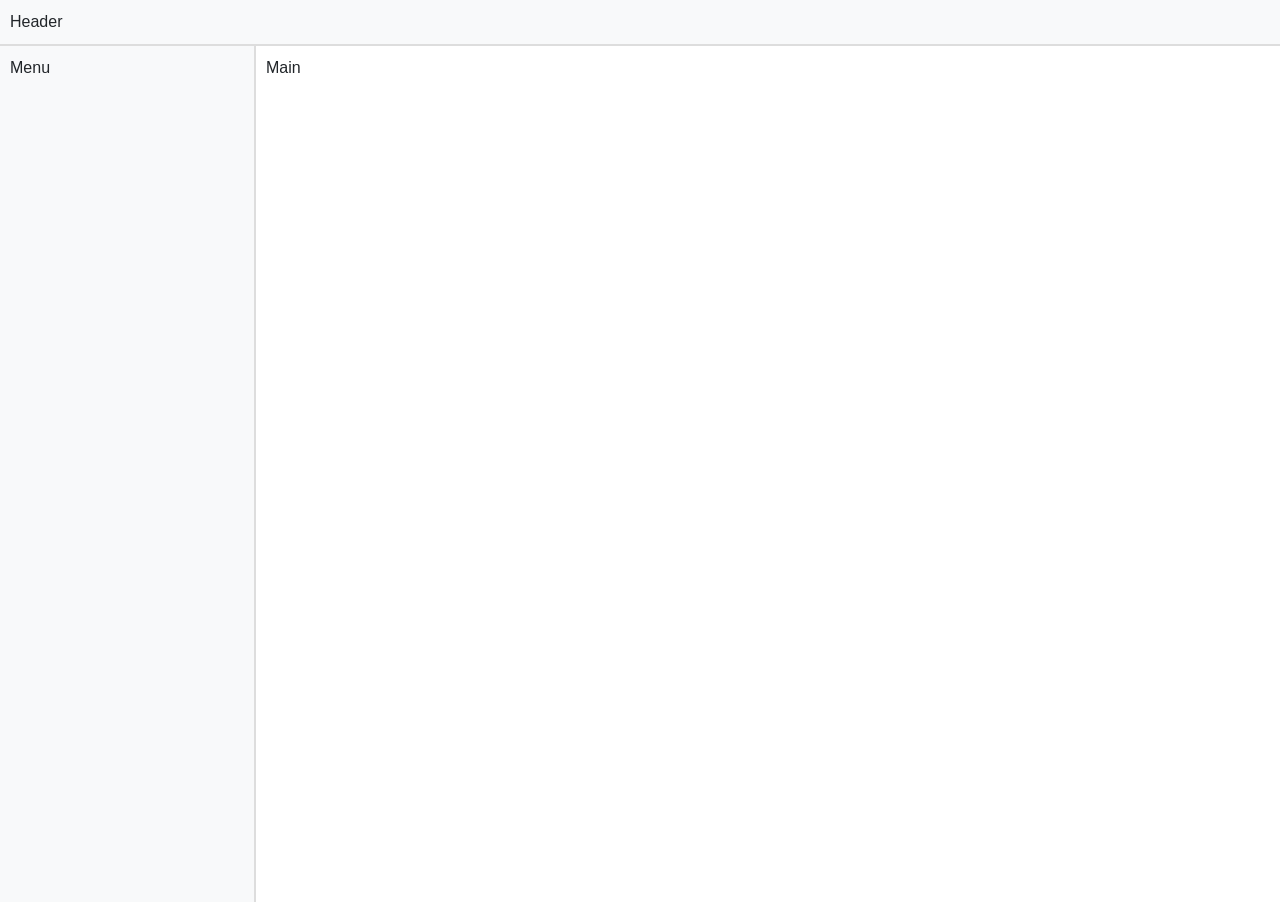
==== test.html @ c900b096 "git page 改成 grid 分割頁面" ====
<!DOCTYPE html>
<html lang="en">

<head>
    <meta charset="UTF-8">
    <meta name="viewport" content="width=device-width, initial-scale=1.0">
    <script type="text/javascript" src="webjars/jquery/jquery-3.5.1.min.js"></script>
    <link rel="stylesheet" type="text/css" href="webjars/bootstrap/css/bootstrap.min.css" />
    <!-- bootstrap dropdown manu need "bootstrap.bundle" -->
    <script type="text/javascript" src="webjars/bootstrap/js/bootstrap.bundle.min.js"></script>
    <title>Test</title>

    <style>
        .header {
            grid-area: header;
            background-color: #f8f9fa !important;
        }

        .menu {
            grid-area: menu;
            background-color: #f8f9fa !important;
        }

        .main {
            grid-area: main;
        }

        .right {
            grid-area: right;
        }

        .footer {
            grid-area: footer;
        }

        .grid-container {
            display: grid;
            grid-template-areas:
                'header header header header header header'
                'menu main main main main main';
            /* grid-gap: 0.05em; */
            grid-gap: 2px;
            /* Grid color */
            background-color: #dddddd;

            /* padding: 10px; */

        }

        /* Element in grid */
        .grid-container>div {
            /* background-color: rgba(255, 255, 255, 2.0); */

            background-color: #ffffff;
            /* text-align: center; */
            padding: 10px;
            /* font-size: 30px; */
        }
    </style>
</head>

<body>
    <div class="grid-container">
        <div class="header"">Header</div>
        <div class="menu">Menu</div>
        <div class="main">Main</div>
        <!-- <div class="right">Right</div>
        <div class="footer">Footer</div> -->
    </div>

    <script>
        autoResizeMain();

        $(window).on('resize', function () {
            autoResizeMain();
        });

        function autoResizeMain() {
            var windowHeight = $(window).height();
            var headerHeight = $(".header").height();
            var mainOutside = $(".main").outerHeight() - $(".main").height();
            var mainHeight = windowHeight - headerHeight - mainOutside;

            $(".main").css("min-height", mainHeight);
        }
    </script>
</body>

</html>
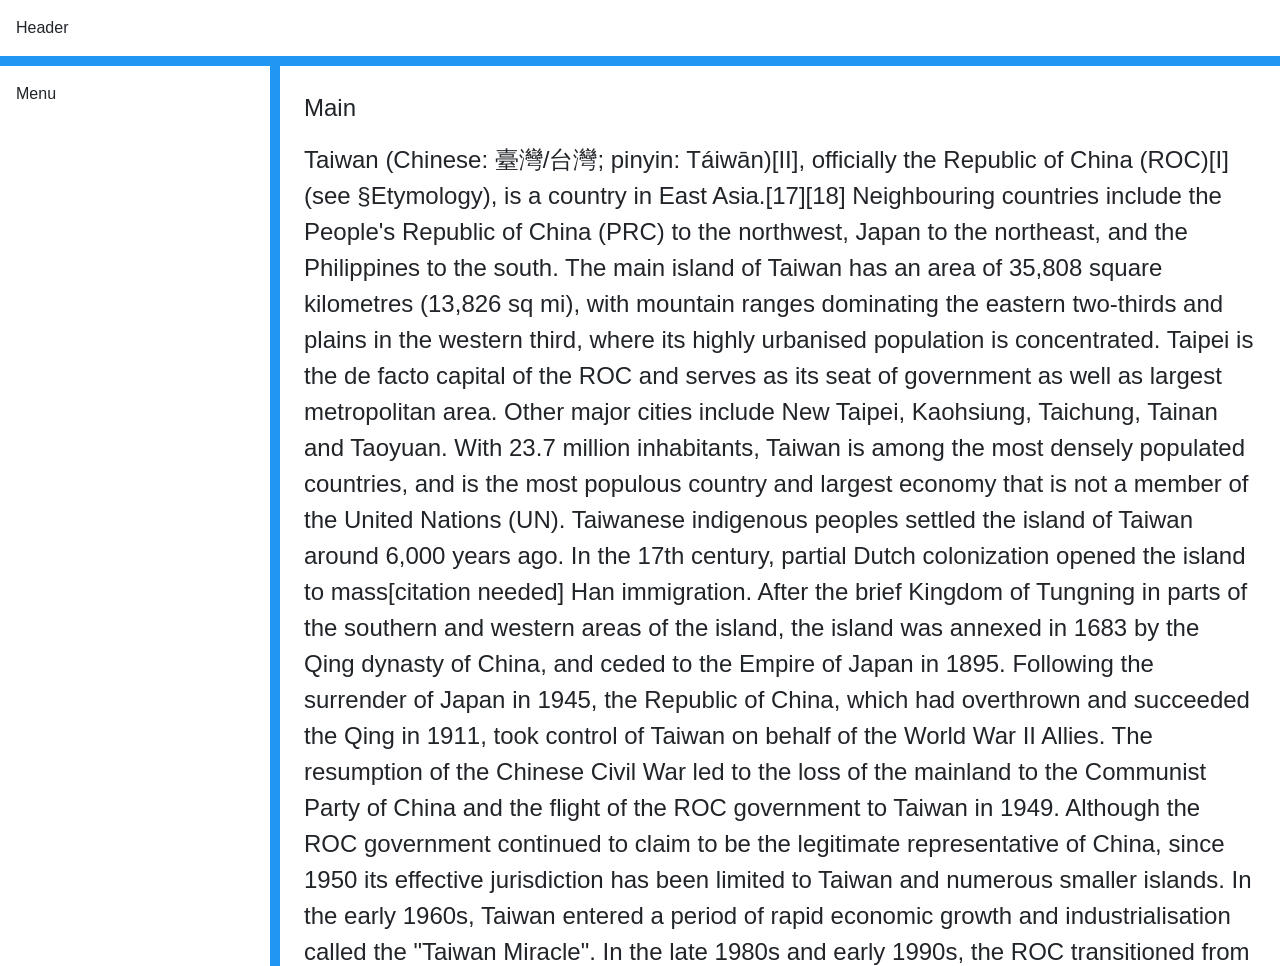
==== commit 09a31cfc: "優化 git page 的 grid，讓高度随著裝置變化的程式碼更簡潔" ====
--- a/test.html
+++ b/test.html
@@ -11,49 +11,41 @@
     <title>Test</title>
 
     <style>
+        body {
+            overflow: hidden;
+        }
+
         .header {
-            grid-area: header;
-            background-color: #f8f9fa !important;
+            grid-column-end: span 2;
         }
 
         .menu {
-            grid-area: menu;
-            background-color: #f8f9fa !important;
+            grid-column-end: span 1;
         }
 
         .main {
-            grid-area: main;
+            /* grid-column-end: span 7; */
+            font-size: 24px;
+            overflow: auto;
         }
 
-        .right {
-            grid-area: right;
-        }
-
-        .footer {
-            grid-area: footer;
-        }
+        /* .footer{} */
 
         .grid-container {
             display: grid;
-            grid-template-areas:
-                'header header header header header header'
-                'menu main main main main main';
-            /* grid-gap: 0.05em; */
-            grid-gap: 2px;
-            /* Grid color */
-            background-color: #dddddd;
-
+            grid-template-columns: 30vh auto;
+            grid-template-rows: auto 100vh;
+            grid-gap: 10px;
+            background-color: #2196F3;
             /* padding: 10px; */
-
         }
 
         /* Element in grid */
         .grid-container>div {
-            /* background-color: rgba(255, 255, 255, 2.0); */
-
             background-color: #ffffff;
+            padding: 1em;
             /* text-align: center; */
-            padding: 10px;
+            /* padding: 5px; */
             /* font-size: 30px; */
         }
     </style>
@@ -61,29 +53,73 @@
 
 <body>
     <div class="grid-container">
-        <div class="header"">Header</div>
+        <div class="header">Header</div>
         <div class="menu">Menu</div>
-        <div class="main">Main</div>
-        <!-- <div class="right">Right</div>
-        <div class="footer">Footer</div> -->
+        <div class="main">
+
+            <p>Main</p>
+            Taiwan (Chinese: 臺灣/台灣; pinyin: Táiwān)[II], officially the Republic of China (ROC)[I] (see §Etymology),
+            is
+            a country in East Asia.[17][18] Neighbouring countries include the People's Republic of China (PRC) to
+            the
+            northwest, Japan to the northeast, and the Philippines to the south. The main island of Taiwan has an
+            area
+            of 35,808 square kilometres (13,826 sq mi), with mountain ranges dominating the eastern two-thirds and
+            plains in the western third, where its highly urbanised population is concentrated. Taipei is the de
+            facto
+            capital of the ROC and serves as its seat of government as well as largest metropolitan area. Other
+            major
+            cities include New Taipei, Kaohsiung, Taichung, Tainan and Taoyuan. With 23.7 million inhabitants,
+            Taiwan is
+            among the most densely populated countries, and is the most populous country and largest economy that is
+            not
+            a member of the United Nations (UN).
+
+            Taiwanese indigenous peoples settled the island of Taiwan around 6,000 years ago. In the 17th century,
+            partial Dutch colonization opened the island to mass[citation needed] Han immigration. After the brief
+            Kingdom of Tungning in parts of the southern and western areas of the island, the island was annexed in
+            1683
+            by the Qing dynasty of China, and ceded to the Empire of Japan in 1895. Following the surrender of Japan
+            in
+            1945, the Republic of China, which had overthrown and succeeded the Qing in 1911, took control of Taiwan
+            on
+            behalf of the World War II Allies. The resumption of the Chinese Civil War led to the loss of the
+            mainland
+            to the Communist Party of China and the flight of the ROC government to Taiwan in 1949. Although the ROC
+            government continued to claim to be the legitimate representative of China, since 1950 its effective
+            jurisdiction has been limited to Taiwan and numerous smaller islands. In the early 1960s, Taiwan entered
+            a
+            period of rapid economic growth and industrialisation called the "Taiwan Miracle". In the late 1980s and
+            early 1990s, the ROC transitioned from a one-party military dictatorship to a multi-party democracy with
+            a
+            semi-presidential system.
+
+            Taiwan's export-oriented industrial economy is the 21st-largest in the world, with major contributions
+            from
+            steel, machinery, electronics and chemicals manufacturing. Taiwan is a developed country,[19][20]
+            ranking
+            15th in GDP per capita. It is ranked highly in terms of political and civil liberties,[21] education,
+            health
+            care[22] and human development.[f][26]
+
+            The political status of Taiwan remains uncertain. The ROC is no longer a member of the UN, having been
+            replaced by the PRC in 1971. Taiwan is claimed by the PRC, which refuses diplomatic relations with
+            countries
+            that recognise the ROC. Taiwan maintains official ties with 14 out of 193 UN member states and the Holy
+            See.[27][28] International organisations in which the PRC participates either refuse to grant membership
+            to
+            Taiwan or allow it to participate only on a non-state basis. Taiwan is a member of the World Trade
+            Organization, Asia-Pacific Economic Cooperation and Asian Development Bank under various names. Nearby
+            countries and countries with large economies maintain unofficial ties with Taiwan through representative
+            offices and institutions that function as de facto embassies and consulates. Domestically, the major
+            political division is between parties favouring eventual Chinese unification and promoting a Chinese
+            identity contrasted with those aspiring to independence and promoting Taiwanese identity, although both
+            sides have moderated their positions to broaden their appeal.
+
+        </div>
+
+        <!-- <div class="footer">Footer</div>  -->
     </div>
-
-    <script>
-        autoResizeMain();
-
-        $(window).on('resize', function () {
-            autoResizeMain();
-        });
-
-        function autoResizeMain() {
-            var windowHeight = $(window).height();
-            var headerHeight = $(".header").height();
-            var mainOutside = $(".main").outerHeight() - $(".main").height();
-            var mainHeight = windowHeight - headerHeight - mainOutside;
-
-            $(".main").css("min-height", mainHeight);
-        }
-    </script>
 </body>
 
 </html>
